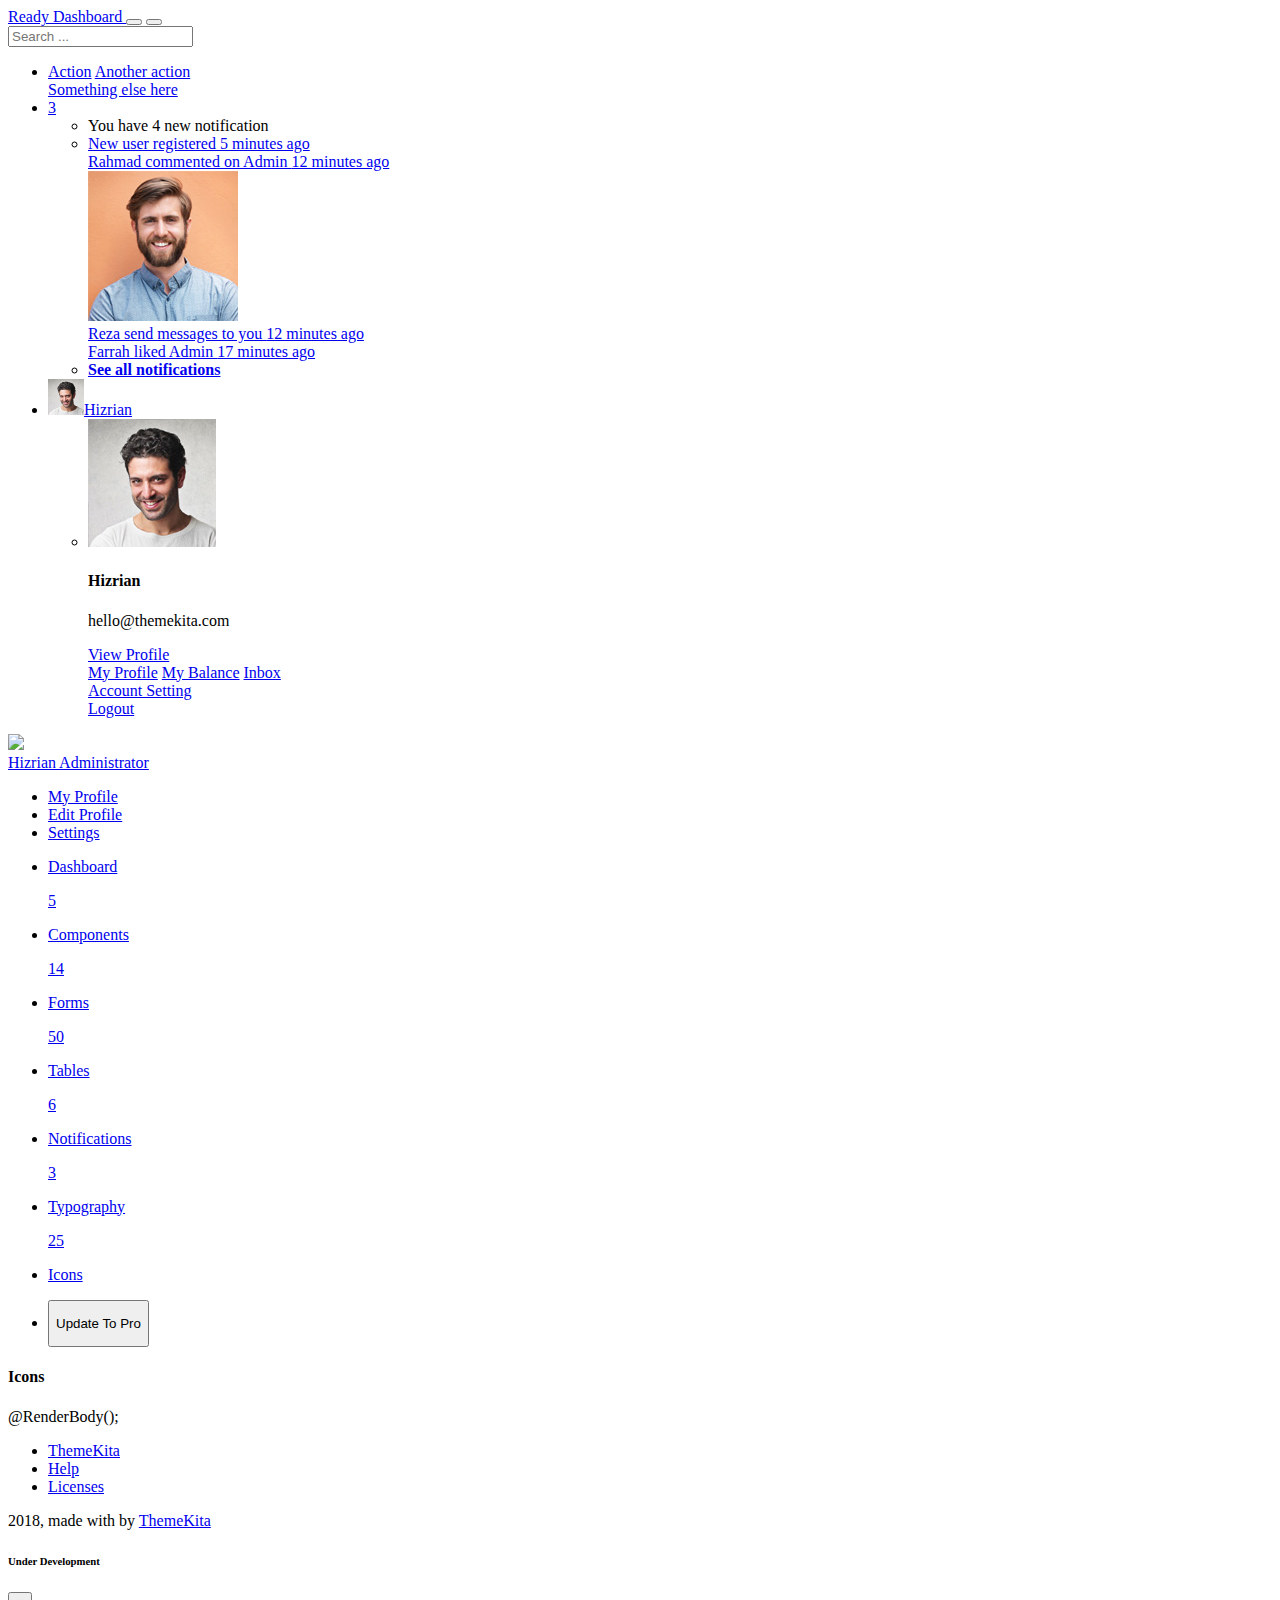
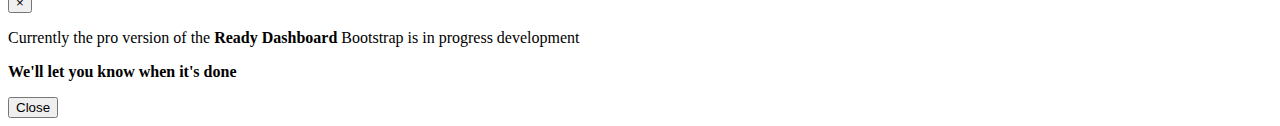
==== SignalR.WebUI/wwwroot/Ready-Bootstrap-Dashboard-master/icons.html @ 19bfc1f3 "updated" ====
<!DOCTYPE html>
<html>
<head>
	<meta http-equiv="X-UA-Compatible" content="IE=edge,chrome=1" />
	<title>Icons - Ready Bootstrap Dashboard</title>
	<meta content='width=device-width, initial-scale=1.0, maximum-scale=1.0, user-scalable=0, shrink-to-fit=no' name='viewport' />
	<link rel="stylesheet" href="~/Ready-Bootstrap-Dashboard-master/assets/css/bootstrap.min.css">
	<link rel="stylesheet" href="https://fonts.googleapis.com/css?family=Nunito:200,200i,300,300i,400,400i,600,600i,700,700i,800,800i,900,900i">
	<link rel="stylesheet" href="~/Ready-Bootstrap-Dashboard-master/assets/css/ready.css">
	<link rel="stylesheet" href="~/Ready-Bootstrap-Dashboard-master/assets/css/demo.css">
</head>
<body>
	<div class="wrapper">
		<div class="main-header">
			<div class="logo-header">
				<a href="index.html" class="logo">
					Ready Dashboard
				</a>
				<button class="navbar-toggler sidenav-toggler ml-auto" type="button" data-toggle="collapse" data-target="collapse" aria-controls="sidebar" aria-expanded="false" aria-label="Toggle navigation">
					<span class="navbar-toggler-icon"></span>
				</button>
				<button class="topbar-toggler more"><i class="la la-ellipsis-v"></i></button>
			</div>
			<nav class="navbar navbar-header navbar-expand-lg">
				<div class="container-fluid">
					
					<form class="navbar-left navbar-form nav-search mr-md-3" action="">
						<div class="input-group">
							<input type="text" placeholder="Search ..." class="form-control">
							<div class="input-group-append">
								<span class="input-group-text">
									<i class="la la-search search-icon"></i>
								</span>
							</div>
						</div>
					</form>
					<ul class="navbar-nav topbar-nav ml-md-auto align-items-center">
						<li class="nav-item dropdown hidden-caret">
							<a class="nav-link dropdown-toggle" href="#" id="navbarDropdown" role="button" data-toggle="dropdown" aria-haspopup="true" aria-expanded="false">
								<i class="la la-envelope"></i>
							</a>
							<div class="dropdown-menu" aria-labelledby="navbarDropdown">
								<a class="dropdown-item" href="#">Action</a>
								<a class="dropdown-item" href="#">Another action</a>
								<div class="dropdown-divider"></div>
								<a class="dropdown-item" href="#">Something else here</a>
							</div>
						</li>
						<li class="nav-item dropdown hidden-caret">
							<a class="nav-link dropdown-toggle" href="#" id="navbarDropdown" role="button" data-toggle="dropdown" aria-haspopup="true" aria-expanded="false">
								<i class="la la-bell"></i>
								<span class="notification">3</span>
							</a>
							<ul class="dropdown-menu notif-box" aria-labelledby="navbarDropdown">
								<li>
									<div class="dropdown-title">You have 4 new notification</div>
								</li>
								<li>
									<div class="notif-center">
										<a href="#">
											<div class="notif-icon notif-primary"> <i class="la la-user-plus"></i> </div>
											<div class="notif-content">
												<span class="block">
													New user registered
												</span>
												<span class="time">5 minutes ago</span> 
											</div>
										</a>
										<a href="#">
											<div class="notif-icon notif-success"> <i class="la la-comment"></i> </div>
											<div class="notif-content">
												<span class="block">
													Rahmad commented on Admin
												</span>
												<span class="time">12 minutes ago</span> 
											</div>
										</a>
										<a href="#">
											<div class="notif-img"> 
												<img src="assets/img/profile2.jpg" alt="Img Profile">
											</div>
											<div class="notif-content">
												<span class="block">
													Reza send messages to you
												</span>
												<span class="time">12 minutes ago</span> 
											</div>
										</a>
										<a href="#">
											<div class="notif-icon notif-danger"> <i class="la la-heart"></i> </div>
											<div class="notif-content">
												<span class="block">
													Farrah liked Admin
												</span>
												<span class="time">17 minutes ago</span> 
											</div>
										</a>
									</div>
								</li>
								<li>
									<a class="see-all" href="javascript:void(0);"> <strong>See all notifications</strong> <i class="la la-angle-right"></i> </a>
								</li>
							</ul>
						</li>
						<li class="nav-item dropdown">
							<a class="dropdown-toggle profile-pic" data-toggle="dropdown" href="#" aria-expanded="false"> <img src="assets/img/profile.jpg" alt="user-img" width="36" class="img-circle"><span >Hizrian</span></span> </a>
							<ul class="dropdown-menu dropdown-user">
								<li>
									<div class="user-box">
										<div class="u-img"><img src="assets/img/profile.jpg" alt="user"></div>
										<div class="u-text">
											<h4>Hizrian</h4>
											<p class="text-muted">hello@themekita.com</p><a href="profile.html" class="btn btn-rounded btn-danger btn-sm">View Profile</a></div>
										</div>
									</li>
									<div class="dropdown-divider"></div>
									<a class="dropdown-item" href="#"><i class="ti-user"></i> My Profile</a>
									<a class="dropdown-item" href="#"></i> My Balance</a>
									<a class="dropdown-item" href="#"><i class="ti-email"></i> Inbox</a>
									<div class="dropdown-divider"></div>
									<a class="dropdown-item" href="#"><i class="ti-settings"></i> Account Setting</a>
									<div class="dropdown-divider"></div>
									<a class="dropdown-item" href="#"><i class="fa fa-power-off"></i> Logout</a>
								</ul>
								<!-- /.dropdown-user -->
							</li>
						</ul>
					</div>
				</nav>
			</div>
			<div class="sidebar">
				<div class="scrollbar-inner sidebar-wrapper">
					<div class="user">
						<div class="photo">
							<img src="~/Ready-Bootstrap-Dashboard-master/assets/img/profile.jpg">
						</div>
						<div class="info">
							<a class="" data-toggle="collapse" href="#collapseExample" aria-expanded="true">
								<span>
									Hizrian
									<span class="user-level">Administrator</span>
									<span class="caret"></span>
								</span>
							</a>
							<div class="clearfix"></div>

							<div class="collapse in" id="collapseExample" aria-expanded="true" style="">
								<ul class="nav">
									<li>
										<a href="#profile">
											<span class="link-collapse">My Profile</span>
										</a>
									</li>
									<li>
										<a href="#edit">
											<span class="link-collapse">Edit Profile</span>
										</a>
									</li>
									<li>
										<a href="#settings">
											<span class="link-collapse">Settings</span>
										</a>
									</li>
								</ul>
							</div>
						</div>
					</div>
					<ul class="nav">
						<li class="nav-item">
							<a href="index.html">
								<i class="la la-dashboard"></i>
								<p>Dashboard</p>
								<span class="badge badge-count">5</span>
							</a>
						</li>
						<li class="nav-item">
							<a href="components.html">
								<i class="la la-table"></i>
								<p>Components</p>
								<span class="badge badge-count">14</span>
							</a>
						</li>
						<li class="nav-item">
							<a href="forms.html">
								<i class="la la-keyboard-o"></i>
								<p>Forms</p>
								<span class="badge badge-count">50</span>
							</a>
						</li>
						<li class="nav-item">
							<a href="tables.html">
								<i class="la la-th"></i>
								<p>Tables</p>
								<span class="badge badge-count">6</span>
							</a>
						</li>
						<li class="nav-item">
							<a href="notifications.html">
								<i class="la la-bell"></i>
								<p>Notifications</p>
								<span class="badge badge-success">3</span>
							</a>
						</li>
						<li class="nav-item">
							<a href="typography.html">
								<i class="la la-font"></i>
								<p>Typography</p>
								<span class="badge badge-danger">25</span>
							</a>
						</li>
						<li class="nav-item active">
							<a href="icons.html">
								<i class="la la-fonticons"></i>
								<p>Icons</p>
							</a>
						</li>
						<li class="nav-item update-pro">
							<button  data-toggle="modal" data-target="#modalUpdate">
								<i class="la la-hand-pointer-o"></i>
								<p>Update To Pro</p>
							</button>
						</li>
					</ul>
				</div>
			</div>
			<div class="main-panel">
				<div class="content">
					<div class="container-fluid">
						<h4 class="page-title">Icons</h4>
						@RenderBody();
					</div>
				</div>
				<footer class="footer">
					<div class="container-fluid">
						<nav class="pull-left">
							<ul class="nav">
								<li class="nav-item">
									<a class="nav-link" href="http://www.themekita.com">
										ThemeKita
									</a>
								</li>
								<li class="nav-item">
									<a class="nav-link" href="#">
										Help
									</a>
								</li>
								<li class="nav-item">
									<a class="nav-link" href="https://themewagon.com/license/#free-item">
										Licenses
									</a>
								</li>
							</ul>
						</nav>
						<div class="copyright ml-auto">
							2018, made with <i class="la la-heart heart text-danger"></i> by <a href="http://www.themekita.com">ThemeKita</a>
						</div>				
					</div>
				</footer>
			</div>
		</div>
	</div>
	<!-- Modal -->
	<div class="modal fade" id="modalUpdate" tabindex="-1" role="dialog" aria-labelledby="modalUpdatePro" aria-hidden="true">
		<div class="modal-dialog modal-dialog-centered" role="document">
			<div class="modal-content">
				<div class="modal-header bg-primary">
					<h6 class="modal-title"><i class="la la-frown-o"></i> Under Development</h6>
					<button type="button" class="close" data-dismiss="modal" aria-label="Close">
						<span aria-hidden="true">&times;</span>
					</button>
				</div>
				<div class="modal-body text-center">									
					<p>Currently the pro version of the <b>Ready Dashboard</b> Bootstrap is in progress development</p>
					<p>
					<b>We'll let you know when it's done</b></p>
				</div>
				<div class="modal-footer">
					<button type="button" class="btn btn-secondary" data-dismiss="modal">Close</button>
				</div>
			</div>
		</div>
	</div>
</body>
<script src="~/Ready-Bootstrap-Dashboard-master/assets/js/core/jquery.3.2.1.min.js"></script>
<script src="~/Ready-Bootstrap-Dashboard-master/assets/js/plugin/jquery-ui-1.12.1.custom/jquery-ui.min.js"></script>
<script src="~/Ready-Bootstrap-Dashboard-master/assets/js/core/popper.min.js"></script>
<script src="~/Ready-Bootstrap-Dashboard-master/assets/js/core/bootstrap.min.js"></script>
<script src="~/Ready-Bootstrap-Dashboard-master/assets/js/plugin/chartist/chartist.min.js"></script>
<script src="~/Ready-Bootstrap-Dashboard-master/assets/js/plugin/chartist/plugin/chartist-plugin-tooltip.min.js"></script>
<script src="~/Ready-Bootstrap-Dashboard-master/assets/js/plugin/bootstrap-notify/bootstrap-notify.min.js"></script>
<script src="~/Ready-Bootstrap-Dashboard-master/assets/js/plugin/bootstrap-toggle/bootstrap-toggle.min.js"></script>
<script src="~/Ready-Bootstrap-Dashboard-master/assets/js/plugin/jquery-mapael/jquery.mapael.min.js"></script>
<script src="~/Ready-Bootstrap-Dashboard-master/assets/js/plugin/jquery-mapael/maps/world_countries.min.js"></script>
<script src="~/Ready-Bootstrap-Dashboard-master/assets/js/plugin/chart-circle/circles.min.js"></script>
<script src="~/Ready-Bootstrap-Dashboard-master/assets/js/plugin/jquery-scrollbar/jquery.scrollbar.min.js"></script>
<script src="~/Ready-Bootstrap-Dashboard-master/assets/js/ready.min.js"></script>
<script type="text/javascript">
	var iconClass = ['la-500px', 'la-adjust', 'la-adn', 'la-align-center', 'la-align-justify',
	'la-align-left', 'la-align-right', 'la-amazon', 'la-ambulance', 'la-anchor', 'la-android', 'la-angellist', 'la-angle-double-down', 'la-angle-double-left', 'la-angle-double-right', 'la-angle-double-up', 'la-angle-down', 'la-angle-left', 'la-angle-right', 'la-angle-up', 'la-apple', 'la-archive', 'la-area-chart', ' la-arrow-circle-down', 'la-arrow-circle-left', 'la-arrow-circle-o-down', 'la-arrow-circle-o-left', 'la-arrow-circle-o-right', 'la-arrow-circle-o-up', 'la-arrow-circle-right', 'la-arrow-circle-up', 'la-arrow-down', 'la-arrow-left', 'la-arrow-right', 'la-arrow-up', 'la-arrows', 'la-arrows-alt', 'la-arrows-h', 'la-arrows-v', 'la-asterisk', 'la-at', 'la-automobile', 'la-backward', 'la-balance-scale', 'la-ban', 'la-bank', 'la-bar-chart', 'la-bar-chart-o', 'la-barcode', 'la-bars', 'la-battery-0', 'la-battery-1', 'la-battery-2', 'la-battery-3', 'la-battery-4', 'la-battery-empty', 'la-battery-full', 'la-battery-half', 'la-battery-quarter', 'la-battery-three-quarters', 'la-bed', 'la-beer', 'la-behance', 'la-behance-square', 'la-bell', 'la-bell-o', 'la-bell-slash', 'la-bell-slash-o', 'la-bicycle', 'la-binoculars', 'la-birthday-cake', 'la-bitbucket', 'la-bitbucket-square', 'la-bitcoin', 'la-black-tie', 'la-bold', 'la-bolt', 'la-bomb', 'la-book', 'la-bookmark', 'la-bookmark-o', 'la-briefcase', 'la-btc', 'la-bug', 'la-building', 'la-building-o', 'la-bullhorn', 'la-bullseye', 'la-bus', 'la-buysellads', 'la-cab', 'la-calculator', 'la-calendar', 'la-calendar-check-o', 'la-calendar-minus-o', 'la-calendar-o', 'la-calendar-plus-o', 'la-calendar-times-o', 'la-camera', 'la-camera-retro', 'la-car', 'la-caret-down', 'la-caret-left', 'la-caret-right', 'la-caret-square-o-down', 'la-toggle-down', 'la-caret-square-o-left', 'la-toggle-left', 'la-caret-square-o-right', 'la-toggle-right', 'la-caret-square-o-up', 'la-toggle-up', 'la-caret-up', 'la-cart-arrow-down', 'la-cart-plus', 'la-cc', 'la-cc-amex', 'la-cc-diners-club', 'la-cc-discover', 'la-cc-jcb', 'la-cc-mastercard', 'la-cc-paypal', 'la-cc-stripe', 'la-cc-visa', 'la-certificate', 'la-chain', 'la-chain-broken', 'la-check', 'la-check-circle', 'la-check-circle-o', 'la-check-square', 'la-check-square-o', 'la-chevron-circle-down', 'la-chevron-circle-left', 'la-chevron-circle-right', 'la-chevron-circle-up', 'la-chevron-down', 'la-chevron-left', 'la-chevron-right', 'la-chevron-up', 'la-child', 'la-chrome', 'la-circle', 'la-circle-o', 'la-circle-o-notch', 'la-circle-thin', 'la-clipboard', 'la-clock-o', 'la-clone', 'la-close', 'la-cloud', 'la-cloud-download', 'la-cloud-upload', 'la-cny', 'la-code', 'la-code-fork', 'la-codepen', 'la-coffee', 'la-cog', 'la-cogs', 'la-columns', 'la-comment', 'la-comment-o', 'la-commenting', 'la-commenting-o', 'la-comments', 'la-comments-o', 'la-compass', 'la-compress', 'la-connectdevelop', 'la-contao', 'la-copy', 'la-copyright', 'la-creative-commons', 'la-credit-card', 'la-crop', 'la-crosshairs', 'la-css3', 'la-cube', 'la-cubes', 'la-cut', 'la-cutlery', 'la-dashboard', 'la-dashcube', 'la-database', 'la-dedent', 'la-delicious', 'la-desktop', 'la-deviantart', 'la-diamond', 'la-digg', 'la-dollar', 'la-dot-circle-o', 'la-download', 'la-dribbble', 'la-dropbox', 'la-drupal', 'la-edit', 'la-eject', 'la-ellipsis-h', 'la-ellipsis-v', 'la-empire', 'la-ge', 'la-envelope', 'la-envelope-o', 'la-envelope-square', 'la-eraser', 'la-eur', 'la-euro', 'la-exchange', 'la-exclamation', 'la-exclamation-circle', 'la-exclamation-triangle', 'la-expand', 'la-expeditedssl', 'la-external-link', 'la-external-link-square', 'la-eye', 'la-eye-slash', 'la-eyedropper', 'la-facebook', 'la-facebook-f', 'la-facebook-official', 'la-facebook-square', 'la-fast-backward', 'la-fast-forward', 'la-fax', 'la-female', 'la-fighter-jet', 'la-file', 'la-file-archive-o', 'la-file-audio-o', 'la-file-code-o', 'la-file-excel-o', 'la-file-image-o', 'la-file-movie-o', 'la-file-o', 'la-file-pdf-o', 'la-file-photo-o', 'la-file-picture-o', 'la-file-powerpoint-o', 'la-file-sound-o', 'la-file-text', 'la-file-text-o', 'la-file-video-o', 'la-file-word-o', 'la-file-zip-o', 'la-files-o', 'la-film', 'la-filter', 'la-fire', 'la-fire-extinguisher', 'la-firefox', 'la-flag', 'la-flag-checkered', 'la-flag-o', 'la-flash', 'la-flask', 'la-flickr', 'la-floppy-o', 'la-folder', 'la-folder-o', 'la-folder-open', 'la-folder-open-o', 'la-font', 'la-fonticons', 'la-forumbee', 'la-forward', 'la-foursquare', 'la-frown-o', 'la-futbol-o', 'la-soccer-ball-o', 'la-gamepad', 'la-gavel', 'la-gbp', 'la-gear', 'la-gears', 'la-genderless', 'la-get-pocket', 'la-gg', 'la-gg-circle', 'la-gift', 'la-git', 'la-git-square', 'la-github', 'la-github-alt', 'la-github-square', 'la-glass', 'la-globe', 'la-google', 'la-google-plus', 'la-google-plus-square', 'la-google-wallet', 'la-graduation-cap', 'la-gratipay', 'la-gittip', 'la-group', 'la-h-square', 'la-hacker-news', 'la-hand-grab-o', 'la-hand-lizard-o', 'la-hand-o-down', 'la-hand-o-left', 'la-hand-o-right', 'la-hand-o-up', 'la-hand-paper-o', 'la-hand-peace-o', 'la-hand-pointer-o', 'la-hand-rock-o', 'la-hand-scissors-o', 'la-hand-spock-o', 'la-hand-stop-o', 'la-hdd-o', 'la-header', 'la-headphones', 'la-heart', 'la-heart-o', 'la-heartbeat', 'la-history', 'la-home', 'la-hospital-o', 'la-hotel', 'la-hourglass', 'la-hourglass-1', 'la-hourglass-2', 'la-hourglass-3', 'la-hourglass-end', 'la-hourglass-half', 'la-hourglass-o', 'la-hourglass-start', 'la-houzz', 'la-html5', 'la-i-cursor', 'la-ils', 'la-image', 'la-inbox', 'la-indent', 'la-industry', 'la-info', 'la-info-circle', 'la-inr', 'la-instagram', 'la-institution', 'la-internet-explorer', 'la-ioxhost', 'la-italic', 'la-joomla', 'la-jpy', 'la-jsfiddle', 'la-key', 'la-keyboard-o', 'la-krw', 'la-language', 'la-laptop', 'la-lastfm', 'la-lastfm-square', 'la-leaf', 'la-leanpub', 'la-legal', 'la-lemon-o', 'la-level-down', 'la-level-up', 'la-life-bouy', 'la-life-buoy', 'la-life-ring', 'la-support', 'la-life-saver', 'la-lightbulb-o', 'la-line-chart', 'la-link', 'la-linkedin', 'la-linkedin-square', 'la-linux', 'la-list', 'la-list-alt', 'la-list-ol', 'la-list-ul', 'la-location-arrow', 'la-lock', 'la-long-arrow-down', 'la-long-arrow-left', 'la-long-arrow-right', 'la-long-arrow-up', 'la-magic', 'la-magnet', 'la-mail-forward', 'la-mail-reply', 'la-mail-reply-all', 'la-male', 'la-map', 'la-map-marker', 'la-map-o', 'la-map-pin', 'la-map-signs', 'la-mars', 'la-mars-stroke-v', 'la-maxcdn', 'la-meanpath', 'la-medium', 'la-medkit', 'la-meh-o', 'la-mercury', 'la-microphone', 'la-microphone-slash', 'la-minus', 'la-minus-circle', 'la-minus-square', 'la-minus-square-o', 'la-mobile', 'la-mobile-phone', 'la-money', 'la-moon-o', 'la-mortar-board', 'la-motorcycle', 'la-mouse-pointer', 'la-music', 'la-navicon', 'la-neuter', 'la-newspaper-o', 'la-object-group', 'la-object-ungroup', 'la-odnoklassniki', 'la-odnoklassniki-square', 'la-opencart', 'la-openid', 'la-opera', 'la-optin-monster', 'la-outdent', 'la-pagelines', 'la-paint-brush', 'la-paper-plane', 'la-send', 'la-paper-plane-o', 'la-send-o', 'la-paperclip', 'la-paragraph', 'la-paste', 'la-pause', 'la-paw', 'la-paypal', 'la-pencil', 'la-pencil-square', 'la-pencil-square-o', 'la-phone', 'la-phone-square', 'la-photo', 'la-picture-o', 'la-pie-chart', 'la-pied-piper', 'la-pied-piper-alt', 'la-pinterest', 'la-pinterest-p', 'la-pinterest-square', 'la-plane', 'la-play', 'la-play-circle', 'la-play-circle-o', 'la-plug', 'la-plus', 'la-plus-circle', 'la-plus-square', 'la-plus-square-o', 'la-power-off', 'la-print', 'la-puzzle-piece', 'la-qq', 'la-qrcode', 'la-question', 'la-question-circle', 'la-quote-left', 'la-quote-right', 'la-ra', 'la-random', 'la-rebel', 'la-recycle', 'la-reddit', 'la-reddit-square', 'la-refresh', 'la-registered', 'la-renren', 'la-reorder', 'la-repeat', 'la-reply', 'la-reply-all', 'la-retweet', 'la-rmb', 'la-road', 'la-rocket', 'la-rotate-left', 'la-rotate-right', 'la-rouble', 'la-rss', 'la-feed', 'la-rss-square', 'la-rub', 'la-ruble', 'la-rupee', 'la-safari', 'la-save', 'la-scissors', 'la-search', 'la-search-minus', 'la-search-plus', 'la-sellsy', 'la-server', 'la-share', 'la-share-alt', 'la-share-alt-square', 'la-share-square', 'la-share-square-o', 'la-shekel', 'la-sheqel', 'la-shield', 'la-ship', 'la-shirtsinbulk', 'la-shopping-cart', 'la-sign-in', 'la-sign-out', 'la-signal', 'la-simplybuilt', 'la-sitemap', 'la-skyatlas', 'la-skype', 'la-slack', 'la-sliders', 'la-slideshare', 'la-smile-o', 'la-sort', 'la-unsorted', 'la-sort-alpha-asc', 'la-sort-alpha-desc', 'la-sort-amount-asc', 'la-sort-amount-desc', 'la-sort-asc', 'la-sort-up', 'la-sort-desc', 'la-sort-down', 'la-sort-numeric-asc', 'la-sort-numeric-desc', 'la-soundcloud', 'la-space-shuttle', 'la-spinner', 'la-spoon', 'la-spotify', 'la-square', 'la-square-o', 'la-stack-exchange', 'la-stack-overflow', 'la-star', 'la-star-half', 'la-star-half-o', 'la-star-half-full', 'la-star-half-empty', 'la-star-o', 'la-steam', 'la-steam-square', 'la-step-backward', 'la-step-forward', 'la-stethoscope', 'la-sticky-note', 'la-sticky-note-o', 'la-stop', 'la-street-view', 'la-strikethrough', 'la-stumbleupon', 'la-stumbleupon-circle', 'la-subscript', 'la-subway', 'la-suitcase', 'la-sun-o', 'la-superscript', 'la-table', 'la-tablet', 'la-tachometer', 'la-tag', 'la-tags', 'la-tasks', 'la-taxi', 'la-television', 'la-tv', 'la-tencent-weibo', 'la-terminal', 'la-text-height', 'la-text-width', 'la-th', 'la-th-large', 'la-th-list', 'la-thumb-tack', 'la-thumbs-down', 'la-thumbs-o-down', 'la-thumbs-o-up', 'la-thumbs-up', 'la-ticket', 'la-times', 'la-remove', 'la-times-circle', 'la-times-circle-o', 'la-tint', 'la-toggle-off', 'la-toggle-on', 'la-trademark', 'la-train', 'la-trash', 'la-trash-o', 'la-tree', 'la-trello', 'la-tripadvisor', 'la-trophy', 'la-truck', 'la-try', 'la-tty', 'la-tumblr', 'la-tumblr-square', 'la-turkish-lira', 'la-twitch', 'la-twitter', 'la-twitter-square', 'la-umbrella', 'la-underline', 'la-undo', 'la-university', 'la-unlink', 'la-unlock', 'la-unlock-alt', 'la-upload', 'la-usd', 'la-user', 'la-user-md', 'la-user-plus', 'la-user-secret', 'la-user-times', 'la-users', 'la-venus', 'la-venus-double', 'la-venus-mars', 'la-viacoin', 'la-video-camera', 'la-vimeo', 'la-vimeo-square la-vine la-vk la-volume-down la-volume-off la-volume-up la-warning la-wechat', 'la-weibo', 'la-weixin', 'la-whatsapp', 'la-wheelchair', 'la-wifi', 'la-wikipedia-w', 'la-windows', 'la-won', 'la-wordpress', 'la-wrench', 'la-xing', 'la-xing-square', 'la-y-combinator', 'la-y-combinator-square', 'la-yahoo', 'la-yc', 'la-yc-square', 'la-yelp', 'la-yen', 'la-youtube', 'la-youtube-play', 'la-youtube-square'
	]; var rowDemoIcon = "#row-demo-icon";
	for (i = 0; i < iconClass.length; i++){
		$(rowDemoIcon).append('<div class="col-md-3"> <div class="demo-icon"> <div class="icon-preview"><i class="la ' + iconClass[i] + '"></i></div> <div class="icon-class">la ' + iconClass[i] + '</div> </div> </div>');
	}
</script>
</html>
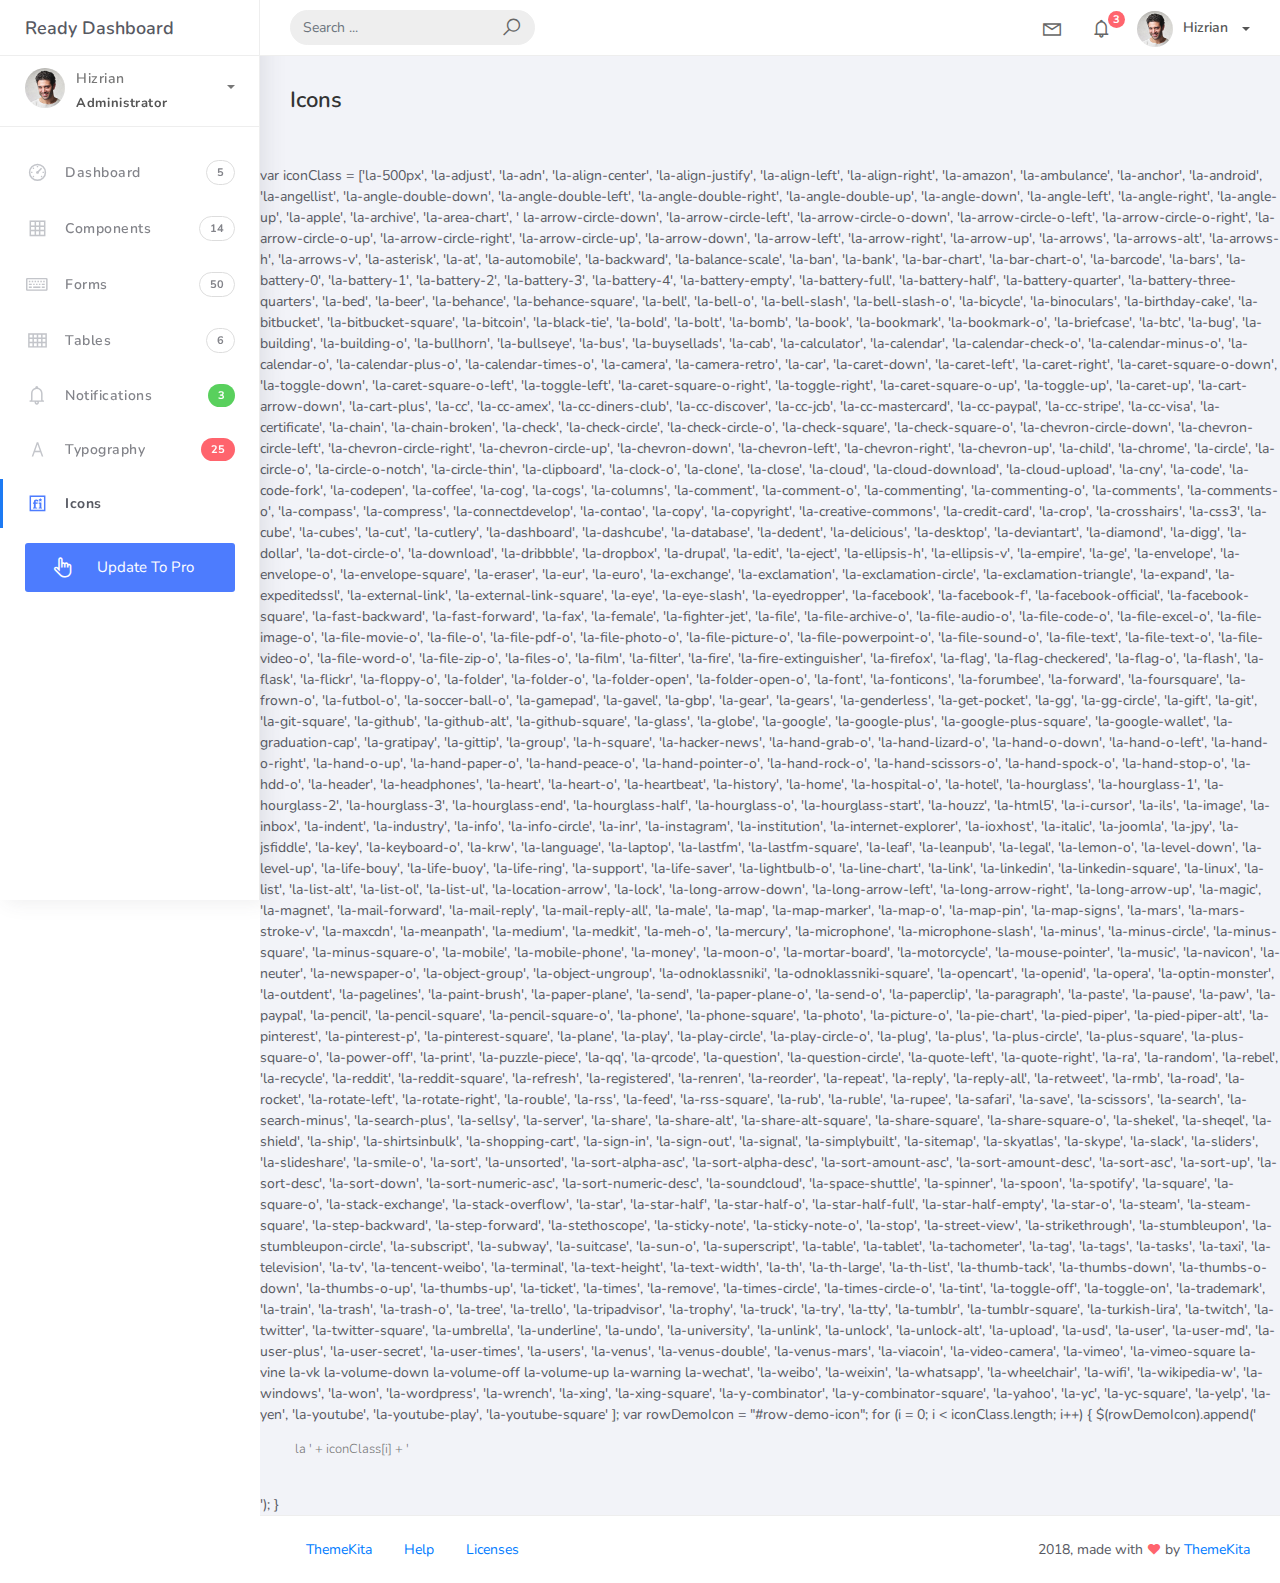
==== commit 911df881: "statistics going on" ====
--- a/SignalR.WebUI/wwwroot/Ready-Bootstrap-Dashboard-master/icons.html
+++ b/SignalR.WebUI/wwwroot/Ready-Bootstrap-Dashboard-master/icons.html
@@ -4,10 +4,10 @@
 	<meta http-equiv="X-UA-Compatible" content="IE=edge,chrome=1" />
 	<title>Icons - Ready Bootstrap Dashboard</title>
 	<meta content='width=device-width, initial-scale=1.0, maximum-scale=1.0, user-scalable=0, shrink-to-fit=no' name='viewport' />
-	<link rel="stylesheet" href="~/Ready-Bootstrap-Dashboard-master/assets/css/bootstrap.min.css">
+	<link rel="stylesheet" href="assets/css/bootstrap.min.css">
 	<link rel="stylesheet" href="https://fonts.googleapis.com/css?family=Nunito:200,200i,300,300i,400,400i,600,600i,700,700i,800,800i,900,900i">
-	<link rel="stylesheet" href="~/Ready-Bootstrap-Dashboard-master/assets/css/ready.css">
-	<link rel="stylesheet" href="~/Ready-Bootstrap-Dashboard-master/assets/css/demo.css">
+	<link rel="stylesheet" href="assets/css/ready.css">
+	<link rel="stylesheet" href="assets/css/demo.css">
 </head>
 <body>
 	<div class="wrapper">
@@ -23,7 +23,7 @@
 			</div>
 			<nav class="navbar navbar-header navbar-expand-lg">
 				<div class="container-fluid">
-					
+
 					<form class="navbar-left navbar-form nav-search mr-md-3" action="">
 						<div class="input-group">
 							<input type="text" placeholder="Search ..." class="form-control">
@@ -63,7 +63,7 @@
 												<span class="block">
 													New user registered
 												</span>
-												<span class="time">5 minutes ago</span> 
+												<span class="time">5 minutes ago</span>
 											</div>
 										</a>
 										<a href="#">
@@ -72,18 +72,18 @@
 												<span class="block">
 													Rahmad commented on Admin
 												</span>
-												<span class="time">12 minutes ago</span> 
+												<span class="time">12 minutes ago</span>
 											</div>
 										</a>
 										<a href="#">
-											<div class="notif-img"> 
+											<div class="notif-img">
 												<img src="assets/img/profile2.jpg" alt="Img Profile">
 											</div>
 											<div class="notif-content">
 												<span class="block">
 													Reza send messages to you
 												</span>
-												<span class="time">12 minutes ago</span> 
+												<span class="time">12 minutes ago</span>
 											</div>
 										</a>
 										<a href="#">
@@ -92,7 +92,7 @@
 												<span class="block">
 													Farrah liked Admin
 												</span>
-												<span class="time">17 minutes ago</span> 
+												<span class="time">17 minutes ago</span>
 											</div>
 										</a>
 									</div>
@@ -103,161 +103,169 @@
 							</ul>
 						</li>
 						<li class="nav-item dropdown">
-							<a class="dropdown-toggle profile-pic" data-toggle="dropdown" href="#" aria-expanded="false"> <img src="assets/img/profile.jpg" alt="user-img" width="36" class="img-circle"><span >Hizrian</span></span> </a>
+							<a class="dropdown-toggle profile-pic" data-toggle="dropdown" href="#" aria-expanded="false"> <img src="assets/img/profile.jpg" alt="user-img" width="36" class="img-circle"><span>Hizrian</span></span> </a>
 							<ul class="dropdown-menu dropdown-user">
 								<li>
 									<div class="user-box">
 										<div class="u-img"><img src="assets/img/profile.jpg" alt="user"></div>
 										<div class="u-text">
 											<h4>Hizrian</h4>
-											<p class="text-muted">hello@themekita.com</p><a href="profile.html" class="btn btn-rounded btn-danger btn-sm">View Profile</a></div>
+											<p class="text-muted">hello@themekita.com</p><a href="profile.html" class="btn btn-rounded btn-danger btn-sm">View Profile</a>
 										</div>
-									</li>
-									<div class="dropdown-divider"></div>
-									<a class="dropdown-item" href="#"><i class="ti-user"></i> My Profile</a>
-									<a class="dropdown-item" href="#"></i> My Balance</a>
-									<a class="dropdown-item" href="#"><i class="ti-email"></i> Inbox</a>
-									<div class="dropdown-divider"></div>
-									<a class="dropdown-item" href="#"><i class="ti-settings"></i> Account Setting</a>
-									<div class="dropdown-divider"></div>
-									<a class="dropdown-item" href="#"><i class="fa fa-power-off"></i> Logout</a>
-								</ul>
-								<!-- /.dropdown-user -->
+									</div>
+								</li>
+								<div class="dropdown-divider"></div>
+								<a class="dropdown-item" href="#"><i class="ti-user"></i> My Profile</a>
+								<a class="dropdown-item" href="#"></i> My Balance</a>
+								<a class="dropdown-item" href="#"><i class="ti-email"></i> Inbox</a>
+								<div class="dropdown-divider"></div>
+								<a class="dropdown-item" href="#"><i class="ti-settings"></i> Account Setting</a>
+								<div class="dropdown-divider"></div>
+								<a class="dropdown-item" href="#"><i class="fa fa-power-off"></i> Logout</a>
+							</ul>
+							<!-- /.dropdown-user -->
+						</li>
+					</ul>
+				</div>
+			</nav>
+		</div>
+		<div class="sidebar">
+			<div class="scrollbar-inner sidebar-wrapper">
+				<div class="user">
+					<div class="photo">
+						<img src="assets/img/profile.jpg">
+					</div>
+					<div class="info">
+						<a class="" data-toggle="collapse" href="#collapseExample" aria-expanded="true">
+							<span>
+								Hizrian
+								<span class="user-level">Administrator</span>
+								<span class="caret"></span>
+							</span>
+						</a>
+						<div class="clearfix"></div>
+
+						<div class="collapse in" id="collapseExample" aria-expanded="true" style="">
+							<ul class="nav">
+								<li>
+									<a href="#profile">
+										<span class="link-collapse">My Profile</span>
+									</a>
+								</li>
+								<li>
+									<a href="#edit">
+										<span class="link-collapse">Edit Profile</span>
+									</a>
+								</li>
+								<li>
+									<a href="#settings">
+										<span class="link-collapse">Settings</span>
+									</a>
+								</li>
+							</ul>
+						</div>
+					</div>
+				</div>
+				<ul class="nav">
+					<li class="nav-item">
+						<a href="index.html">
+							<i class="la la-dashboard"></i>
+							<p>Dashboard</p>
+							<span class="badge badge-count">5</span>
+						</a>
+					</li>
+					<li class="nav-item">
+						<a href="components.html">
+							<i class="la la-table"></i>
+							<p>Components</p>
+							<span class="badge badge-count">14</span>
+						</a>
+					</li>
+					<li class="nav-item">
+						<a href="forms.html">
+							<i class="la la-keyboard-o"></i>
+							<p>Forms</p>
+							<span class="badge badge-count">50</span>
+						</a>
+					</li>
+					<li class="nav-item">
+						<a href="tables.html">
+							<i class="la la-th"></i>
+							<p>Tables</p>
+							<span class="badge badge-count">6</span>
+						</a>
+					</li>
+					<li class="nav-item">
+						<a href="notifications.html">
+							<i class="la la-bell"></i>
+							<p>Notifications</p>
+							<span class="badge badge-success">3</span>
+						</a>
+					</li>
+					<li class="nav-item">
+						<a href="typography.html">
+							<i class="la la-font"></i>
+							<p>Typography</p>
+							<span class="badge badge-danger">25</span>
+						</a>
+					</li>
+					<li class="nav-item active">
+						<a href="icons.html">
+							<i class="la la-fonticons"></i>
+							<p>Icons</p>
+						</a>
+					</li>
+					<li class="nav-item update-pro">
+						<button data-toggle="modal" data-target="#modalUpdate">
+							<i class="la la-hand-pointer-o"></i>
+							<p>Update To Pro</p>
+						</button>
+					</li>
+				</ul>
+			</div>
+		</div>
+		<div class="main-panel">
+			<div class="content">
+				<div class="container-fluid">
+					<h4 class="page-title">Icons</h4>
+
+				</div>
+			</div>
+
+			var iconClass = ['la-500px', 'la-adjust', 'la-adn', 'la-align-center', 'la-align-justify',
+			'la-align-left', 'la-align-right', 'la-amazon', 'la-ambulance', 'la-anchor', 'la-android', 'la-angellist', 'la-angle-double-down', 'la-angle-double-left', 'la-angle-double-right', 'la-angle-double-up', 'la-angle-down', 'la-angle-left', 'la-angle-right', 'la-angle-up', 'la-apple', 'la-archive', 'la-area-chart', ' la-arrow-circle-down', 'la-arrow-circle-left', 'la-arrow-circle-o-down', 'la-arrow-circle-o-left', 'la-arrow-circle-o-right', 'la-arrow-circle-o-up', 'la-arrow-circle-right', 'la-arrow-circle-up', 'la-arrow-down', 'la-arrow-left', 'la-arrow-right', 'la-arrow-up', 'la-arrows', 'la-arrows-alt', 'la-arrows-h', 'la-arrows-v', 'la-asterisk', 'la-at', 'la-automobile', 'la-backward', 'la-balance-scale', 'la-ban', 'la-bank', 'la-bar-chart', 'la-bar-chart-o', 'la-barcode', 'la-bars', 'la-battery-0', 'la-battery-1', 'la-battery-2', 'la-battery-3', 'la-battery-4', 'la-battery-empty', 'la-battery-full', 'la-battery-half', 'la-battery-quarter', 'la-battery-three-quarters', 'la-bed', 'la-beer', 'la-behance', 'la-behance-square', 'la-bell', 'la-bell-o', 'la-bell-slash', 'la-bell-slash-o', 'la-bicycle', 'la-binoculars', 'la-birthday-cake', 'la-bitbucket', 'la-bitbucket-square', 'la-bitcoin', 'la-black-tie', 'la-bold', 'la-bolt', 'la-bomb', 'la-book', 'la-bookmark', 'la-bookmark-o', 'la-briefcase', 'la-btc', 'la-bug', 'la-building', 'la-building-o', 'la-bullhorn', 'la-bullseye', 'la-bus', 'la-buysellads', 'la-cab', 'la-calculator', 'la-calendar', 'la-calendar-check-o', 'la-calendar-minus-o', 'la-calendar-o', 'la-calendar-plus-o', 'la-calendar-times-o', 'la-camera', 'la-camera-retro', 'la-car', 'la-caret-down', 'la-caret-left', 'la-caret-right', 'la-caret-square-o-down', 'la-toggle-down', 'la-caret-square-o-left', 'la-toggle-left', 'la-caret-square-o-right', 'la-toggle-right', 'la-caret-square-o-up', 'la-toggle-up', 'la-caret-up', 'la-cart-arrow-down', 'la-cart-plus', 'la-cc', 'la-cc-amex', 'la-cc-diners-club', 'la-cc-discover', 'la-cc-jcb', 'la-cc-mastercard', 'la-cc-paypal', 'la-cc-stripe', 'la-cc-visa', 'la-certificate', 'la-chain', 'la-chain-broken', 'la-check', 'la-check-circle', 'la-check-circle-o', 'la-check-square', 'la-check-square-o', 'la-chevron-circle-down', 'la-chevron-circle-left', 'la-chevron-circle-right', 'la-chevron-circle-up', 'la-chevron-down', 'la-chevron-left', 'la-chevron-right', 'la-chevron-up', 'la-child', 'la-chrome', 'la-circle', 'la-circle-o', 'la-circle-o-notch', 'la-circle-thin', 'la-clipboard', 'la-clock-o', 'la-clone', 'la-close', 'la-cloud', 'la-cloud-download', 'la-cloud-upload', 'la-cny', 'la-code', 'la-code-fork', 'la-codepen', 'la-coffee', 'la-cog', 'la-cogs', 'la-columns', 'la-comment', 'la-comment-o', 'la-commenting', 'la-commenting-o', 'la-comments', 'la-comments-o', 'la-compass', 'la-compress', 'la-connectdevelop', 'la-contao', 'la-copy', 'la-copyright', 'la-creative-commons', 'la-credit-card', 'la-crop', 'la-crosshairs', 'la-css3', 'la-cube', 'la-cubes', 'la-cut', 'la-cutlery', 'la-dashboard', 'la-dashcube', 'la-database', 'la-dedent', 'la-delicious', 'la-desktop', 'la-deviantart', 'la-diamond', 'la-digg', 'la-dollar', 'la-dot-circle-o', 'la-download', 'la-dribbble', 'la-dropbox', 'la-drupal', 'la-edit', 'la-eject', 'la-ellipsis-h', 'la-ellipsis-v', 'la-empire', 'la-ge', 'la-envelope', 'la-envelope-o', 'la-envelope-square', 'la-eraser', 'la-eur', 'la-euro', 'la-exchange', 'la-exclamation', 'la-exclamation-circle', 'la-exclamation-triangle', 'la-expand', 'la-expeditedssl', 'la-external-link', 'la-external-link-square', 'la-eye', 'la-eye-slash', 'la-eyedropper', 'la-facebook', 'la-facebook-f', 'la-facebook-official', 'la-facebook-square', 'la-fast-backward', 'la-fast-forward', 'la-fax', 'la-female', 'la-fighter-jet', 'la-file', 'la-file-archive-o', 'la-file-audio-o', 'la-file-code-o', 'la-file-excel-o', 'la-file-image-o', 'la-file-movie-o', 'la-file-o', 'la-file-pdf-o', 'la-file-photo-o', 'la-file-picture-o', 'la-file-powerpoint-o', 'la-file-sound-o', 'la-file-text', 'la-file-text-o', 'la-file-video-o', 'la-file-word-o', 'la-file-zip-o', 'la-files-o', 'la-film', 'la-filter', 'la-fire', 'la-fire-extinguisher', 'la-firefox', 'la-flag', 'la-flag-checkered', 'la-flag-o', 'la-flash', 'la-flask', 'la-flickr', 'la-floppy-o', 'la-folder', 'la-folder-o', 'la-folder-open', 'la-folder-open-o', 'la-font', 'la-fonticons', 'la-forumbee', 'la-forward', 'la-foursquare', 'la-frown-o', 'la-futbol-o', 'la-soccer-ball-o', 'la-gamepad', 'la-gavel', 'la-gbp', 'la-gear', 'la-gears', 'la-genderless', 'la-get-pocket', 'la-gg', 'la-gg-circle', 'la-gift', 'la-git', 'la-git-square', 'la-github', 'la-github-alt', 'la-github-square', 'la-glass', 'la-globe', 'la-google', 'la-google-plus', 'la-google-plus-square', 'la-google-wallet', 'la-graduation-cap', 'la-gratipay', 'la-gittip', 'la-group', 'la-h-square', 'la-hacker-news', 'la-hand-grab-o', 'la-hand-lizard-o', 'la-hand-o-down', 'la-hand-o-left', 'la-hand-o-right', 'la-hand-o-up', 'la-hand-paper-o', 'la-hand-peace-o', 'la-hand-pointer-o', 'la-hand-rock-o', 'la-hand-scissors-o', 'la-hand-spock-o', 'la-hand-stop-o', 'la-hdd-o', 'la-header', 'la-headphones', 'la-heart', 'la-heart-o', 'la-heartbeat', 'la-history', 'la-home', 'la-hospital-o', 'la-hotel', 'la-hourglass', 'la-hourglass-1', 'la-hourglass-2', 'la-hourglass-3', 'la-hourglass-end', 'la-hourglass-half', 'la-hourglass-o', 'la-hourglass-start', 'la-houzz', 'la-html5', 'la-i-cursor', 'la-ils', 'la-image', 'la-inbox', 'la-indent', 'la-industry', 'la-info', 'la-info-circle', 'la-inr', 'la-instagram', 'la-institution', 'la-internet-explorer', 'la-ioxhost', 'la-italic', 'la-joomla', 'la-jpy', 'la-jsfiddle', 'la-key', 'la-keyboard-o', 'la-krw', 'la-language', 'la-laptop', 'la-lastfm', 'la-lastfm-square', 'la-leaf', 'la-leanpub', 'la-legal', 'la-lemon-o', 'la-level-down', 'la-level-up', 'la-life-bouy', 'la-life-buoy', 'la-life-ring', 'la-support', 'la-life-saver', 'la-lightbulb-o', 'la-line-chart', 'la-link', 'la-linkedin', 'la-linkedin-square', 'la-linux', 'la-list', 'la-list-alt', 'la-list-ol', 'la-list-ul', 'la-location-arrow', 'la-lock', 'la-long-arrow-down', 'la-long-arrow-left', 'la-long-arrow-right', 'la-long-arrow-up', 'la-magic', 'la-magnet', 'la-mail-forward', 'la-mail-reply', 'la-mail-reply-all', 'la-male', 'la-map', 'la-map-marker', 'la-map-o', 'la-map-pin', 'la-map-signs', 'la-mars', 'la-mars-stroke-v', 'la-maxcdn', 'la-meanpath', 'la-medium', 'la-medkit', 'la-meh-o', 'la-mercury', 'la-microphone', 'la-microphone-slash', 'la-minus', 'la-minus-circle', 'la-minus-square', 'la-minus-square-o', 'la-mobile', 'la-mobile-phone', 'la-money', 'la-moon-o', 'la-mortar-board', 'la-motorcycle', 'la-mouse-pointer', 'la-music', 'la-navicon', 'la-neuter', 'la-newspaper-o', 'la-object-group', 'la-object-ungroup', 'la-odnoklassniki', 'la-odnoklassniki-square', 'la-opencart', 'la-openid', 'la-opera', 'la-optin-monster', 'la-outdent', 'la-pagelines', 'la-paint-brush', 'la-paper-plane', 'la-send', 'la-paper-plane-o', 'la-send-o', 'la-paperclip', 'la-paragraph', 'la-paste', 'la-pause', 'la-paw', 'la-paypal', 'la-pencil', 'la-pencil-square', 'la-pencil-square-o', 'la-phone', 'la-phone-square', 'la-photo', 'la-picture-o', 'la-pie-chart', 'la-pied-piper', 'la-pied-piper-alt', 'la-pinterest', 'la-pinterest-p', 'la-pinterest-square', 'la-plane', 'la-play', 'la-play-circle', 'la-play-circle-o', 'la-plug', 'la-plus', 'la-plus-circle', 'la-plus-square', 'la-plus-square-o', 'la-power-off', 'la-print', 'la-puzzle-piece', 'la-qq', 'la-qrcode', 'la-question', 'la-question-circle', 'la-quote-left', 'la-quote-right', 'la-ra', 'la-random', 'la-rebel', 'la-recycle', 'la-reddit', 'la-reddit-square', 'la-refresh', 'la-registered', 'la-renren', 'la-reorder', 'la-repeat', 'la-reply', 'la-reply-all', 'la-retweet', 'la-rmb', 'la-road', 'la-rocket', 'la-rotate-left', 'la-rotate-right', 'la-rouble', 'la-rss', 'la-feed', 'la-rss-square', 'la-rub', 'la-ruble', 'la-rupee', 'la-safari', 'la-save', 'la-scissors', 'la-search', 'la-search-minus', 'la-search-plus', 'la-sellsy', 'la-server', 'la-share', 'la-share-alt', 'la-share-alt-square', 'la-share-square', 'la-share-square-o', 'la-shekel', 'la-sheqel', 'la-shield', 'la-ship', 'la-shirtsinbulk', 'la-shopping-cart', 'la-sign-in', 'la-sign-out', 'la-signal', 'la-simplybuilt', 'la-sitemap', 'la-skyatlas', 'la-skype', 'la-slack', 'la-sliders', 'la-slideshare', 'la-smile-o', 'la-sort', 'la-unsorted', 'la-sort-alpha-asc', 'la-sort-alpha-desc', 'la-sort-amount-asc', 'la-sort-amount-desc', 'la-sort-asc', 'la-sort-up', 'la-sort-desc', 'la-sort-down', 'la-sort-numeric-asc', 'la-sort-numeric-desc', 'la-soundcloud', 'la-space-shuttle', 'la-spinner', 'la-spoon', 'la-spotify', 'la-square', 'la-square-o', 'la-stack-exchange', 'la-stack-overflow', 'la-star', 'la-star-half', 'la-star-half-o', 'la-star-half-full', 'la-star-half-empty', 'la-star-o', 'la-steam', 'la-steam-square', 'la-step-backward', 'la-step-forward', 'la-stethoscope', 'la-sticky-note', 'la-sticky-note-o', 'la-stop', 'la-street-view', 'la-strikethrough', 'la-stumbleupon', 'la-stumbleupon-circle', 'la-subscript', 'la-subway', 'la-suitcase', 'la-sun-o', 'la-superscript', 'la-table', 'la-tablet', 'la-tachometer', 'la-tag', 'la-tags', 'la-tasks', 'la-taxi', 'la-television', 'la-tv', 'la-tencent-weibo', 'la-terminal', 'la-text-height', 'la-text-width', 'la-th', 'la-th-large', 'la-th-list', 'la-thumb-tack', 'la-thumbs-down', 'la-thumbs-o-down', 'la-thumbs-o-up', 'la-thumbs-up', 'la-ticket', 'la-times', 'la-remove', 'la-times-circle', 'la-times-circle-o', 'la-tint', 'la-toggle-off', 'la-toggle-on', 'la-trademark', 'la-train', 'la-trash', 'la-trash-o', 'la-tree', 'la-trello', 'la-tripadvisor', 'la-trophy', 'la-truck', 'la-try', 'la-tty', 'la-tumblr', 'la-tumblr-square', 'la-turkish-lira', 'la-twitch', 'la-twitter', 'la-twitter-square', 'la-umbrella', 'la-underline', 'la-undo', 'la-university', 'la-unlink', 'la-unlock', 'la-unlock-alt', 'la-upload', 'la-usd', 'la-user', 'la-user-md', 'la-user-plus', 'la-user-secret', 'la-user-times', 'la-users', 'la-venus', 'la-venus-double', 'la-venus-mars', 'la-viacoin', 'la-video-camera', 'la-vimeo', 'la-vimeo-square la-vine la-vk la-volume-down la-volume-off la-volume-up la-warning la-wechat', 'la-weibo', 'la-weixin', 'la-whatsapp', 'la-wheelchair', 'la-wifi', 'la-wikipedia-w', 'la-windows', 'la-won', 'la-wordpress', 'la-wrench', 'la-xing', 'la-xing-square', 'la-y-combinator', 'la-y-combinator-square', 'la-yahoo', 'la-yc', 'la-yc-square', 'la-yelp', 'la-yen', 'la-youtube', 'la-youtube-play', 'la-youtube-square'
+			]; var rowDemoIcon = "#row-demo-icon";
+			for (i = 0; i < iconClass.length; i++) {
+			$(rowDemoIcon).append('<div class="col-md-3"> <div class="demo-icon"> <div class="icon-preview"><i class="la ' + iconClass[i] + '"></i></div> <div class="icon-class">la ' + iconClass[i] + '</div> </div> </div>');
+			}
+			<footer class="footer">
+				<div class="container-fluid">
+					<nav class="pull-left">
+						<ul class="nav">
+							<li class="nav-item">
+								<a class="nav-link" href="http://www.themekita.com">
+									ThemeKita
+								</a>
+							</li>
+							<li class="nav-item">
+								<a class="nav-link" href="#">
+									Help
+								</a>
+							</li>
+							<li class="nav-item">
+								<a class="nav-link" href="https://themewagon.com/license/#free-item">
+									Licenses
+								</a>
 							</li>
 						</ul>
+					</nav>
+					<div class="copyright ml-auto">
+						2018, made with <i class="la la-heart heart text-danger"></i> by <a href="http://www.themekita.com">ThemeKita</a>
 					</div>
-				</nav>
-			</div>
-			<div class="sidebar">
-				<div class="scrollbar-inner sidebar-wrapper">
-					<div class="user">
-						<div class="photo">
-							<img src="~/Ready-Bootstrap-Dashboard-master/assets/img/profile.jpg">
-						</div>
-						<div class="info">
-							<a class="" data-toggle="collapse" href="#collapseExample" aria-expanded="true">
-								<span>
-									Hizrian
-									<span class="user-level">Administrator</span>
-									<span class="caret"></span>
-								</span>
-							</a>
-							<div class="clearfix"></div>
-
-							<div class="collapse in" id="collapseExample" aria-expanded="true" style="">
-								<ul class="nav">
-									<li>
-										<a href="#profile">
-											<span class="link-collapse">My Profile</span>
-										</a>
-									</li>
-									<li>
-										<a href="#edit">
-											<span class="link-collapse">Edit Profile</span>
-										</a>
-									</li>
-									<li>
-										<a href="#settings">
-											<span class="link-collapse">Settings</span>
-										</a>
-									</li>
-								</ul>
-							</div>
-						</div>
-					</div>
-					<ul class="nav">
-						<li class="nav-item">
-							<a href="index.html">
-								<i class="la la-dashboard"></i>
-								<p>Dashboard</p>
-								<span class="badge badge-count">5</span>
-							</a>
-						</li>
-						<li class="nav-item">
-							<a href="components.html">
-								<i class="la la-table"></i>
-								<p>Components</p>
-								<span class="badge badge-count">14</span>
-							</a>
-						</li>
-						<li class="nav-item">
-							<a href="forms.html">
-								<i class="la la-keyboard-o"></i>
-								<p>Forms</p>
-								<span class="badge badge-count">50</span>
-							</a>
-						</li>
-						<li class="nav-item">
-							<a href="tables.html">
-								<i class="la la-th"></i>
-								<p>Tables</p>
-								<span class="badge badge-count">6</span>
-							</a>
-						</li>
-						<li class="nav-item">
-							<a href="notifications.html">
-								<i class="la la-bell"></i>
-								<p>Notifications</p>
-								<span class="badge badge-success">3</span>
-							</a>
-						</li>
-						<li class="nav-item">
-							<a href="typography.html">
-								<i class="la la-font"></i>
-								<p>Typography</p>
-								<span class="badge badge-danger">25</span>
-							</a>
-						</li>
-						<li class="nav-item active">
-							<a href="icons.html">
-								<i class="la la-fonticons"></i>
-								<p>Icons</p>
-							</a>
-						</li>
-						<li class="nav-item update-pro">
-							<button  data-toggle="modal" data-target="#modalUpdate">
-								<i class="la la-hand-pointer-o"></i>
-								<p>Update To Pro</p>
-							</button>
-						</li>
-					</ul>
-				</div>
-			</div>
-			<div class="main-panel">
-				<div class="content">
-					<div class="container-fluid">
-						<h4 class="page-title">Icons</h4>
-						@RenderBody();
-					</div>
-				</div>
-				<footer class="footer">
-					<div class="container-fluid">
-						<nav class="pull-left">
-							<ul class="nav">
-								<li class="nav-item">
-									<a class="nav-link" href="http://www.themekita.com">
-										ThemeKita
-									</a>
-								</li>
-								<li class="nav-item">
-									<a class="nav-link" href="#">
-										Help
-									</a>
-								</li>
-								<li class="nav-item">
-									<a class="nav-link" href="https://themewagon.com/license/#free-item">
-										Licenses
-									</a>
-								</li>
-							</ul>
-						</nav>
-						<div class="copyright ml-auto">
-							2018, made with <i class="la la-heart heart text-danger"></i> by <a href="http://www.themekita.com">ThemeKita</a>
-						</div>				
-					</div>
-				</footer>
-			</div>
+				</div>
+			</footer>
 		</div>
+	</div>
 	</div>
 	<!-- Modal -->
 	<div class="modal fade" id="modalUpdate" tabindex="-1" role="dialog" aria-labelledby="modalUpdatePro" aria-hidden="true">
@@ -269,10 +277,11 @@
 						<span aria-hidden="true">&times;</span>
 					</button>
 				</div>
-				<div class="modal-body text-center">									
+				<div class="modal-body text-center">
 					<p>Currently the pro version of the <b>Ready Dashboard</b> Bootstrap is in progress development</p>
 					<p>
-					<b>We'll let you know when it's done</b></p>
+						<b>We'll let you know when it's done</b>
+					</p>
 				</div>
 				<div class="modal-footer">
 					<button type="button" class="btn btn-secondary" data-dismiss="modal">Close</button>
@@ -280,26 +289,27 @@
 			</div>
 		</div>
 	</div>
+
+	<script src="assets/js/core/jquery.3.2.1.min.js"></script>
+	<script src="assets/js/plugin/jquery-ui-1.12.1.custom/jquery-ui.min.js"></script>
+	<script src="assets/js/core/popper.min.js"></script>
+	<script src="assets/js/core/bootstrap.min.js"></script>
+	<script src="assets/js/plugin/chartist/chartist.min.js"></script>
+	<script src="assets/js/plugin/chartist/plugin/chartist-plugin-tooltip.min.js"></script>
+	<script src="assets/js/plugin/bootstrap-notify/bootstrap-notify.min.js"></script>
+	<script src="assets/js/plugin/bootstrap-toggle/bootstrap-toggle.min.js"></script>
+	<script src="assets/js/plugin/jquery-mapael/jquery.mapael.min.js"></script>
+	<script src="assets/js/plugin/jquery-mapael/maps/world_countries.min.js"></script>
+	<script src="assets/js/plugin/chart-circle/circles.min.js"></script>
+	<script src="assets/js/plugin/jquery-scrollbar/jquery.scrollbar.min.js"></script>
+	<script src="assets/js/ready.min.js"></script>
+	<script type="text/javascript">
+		var iconClass = ['la-500px', 'la-adjust', 'la-adn', 'la-align-center', 'la-align-justify',
+			'la-align-left', 'la-align-right', 'la-amazon', 'la-ambulance', 'la-anchor', 'la-android', 'la-angellist', 'la-angle-double-down', 'la-angle-double-left', 'la-angle-double-right', 'la-angle-double-up', 'la-angle-down', 'la-angle-left', 'la-angle-right', 'la-angle-up', 'la-apple', 'la-archive', 'la-area-chart', ' la-arrow-circle-down', 'la-arrow-circle-left', 'la-arrow-circle-o-down', 'la-arrow-circle-o-left', 'la-arrow-circle-o-right', 'la-arrow-circle-o-up', 'la-arrow-circle-right', 'la-arrow-circle-up', 'la-arrow-down', 'la-arrow-left', 'la-arrow-right', 'la-arrow-up', 'la-arrows', 'la-arrows-alt', 'la-arrows-h', 'la-arrows-v', 'la-asterisk', 'la-at', 'la-automobile', 'la-backward', 'la-balance-scale', 'la-ban', 'la-bank', 'la-bar-chart', 'la-bar-chart-o', 'la-barcode', 'la-bars', 'la-battery-0', 'la-battery-1', 'la-battery-2', 'la-battery-3', 'la-battery-4', 'la-battery-empty', 'la-battery-full', 'la-battery-half', 'la-battery-quarter', 'la-battery-three-quarters', 'la-bed', 'la-beer', 'la-behance', 'la-behance-square', 'la-bell', 'la-bell-o', 'la-bell-slash', 'la-bell-slash-o', 'la-bicycle', 'la-binoculars', 'la-birthday-cake', 'la-bitbucket', 'la-bitbucket-square', 'la-bitcoin', 'la-black-tie', 'la-bold', 'la-bolt', 'la-bomb', 'la-book', 'la-bookmark', 'la-bookmark-o', 'la-briefcase', 'la-btc', 'la-bug', 'la-building', 'la-building-o', 'la-bullhorn', 'la-bullseye', 'la-bus', 'la-buysellads', 'la-cab', 'la-calculator', 'la-calendar', 'la-calendar-check-o', 'la-calendar-minus-o', 'la-calendar-o', 'la-calendar-plus-o', 'la-calendar-times-o', 'la-camera', 'la-camera-retro', 'la-car', 'la-caret-down', 'la-caret-left', 'la-caret-right', 'la-caret-square-o-down', 'la-toggle-down', 'la-caret-square-o-left', 'la-toggle-left', 'la-caret-square-o-right', 'la-toggle-right', 'la-caret-square-o-up', 'la-toggle-up', 'la-caret-up', 'la-cart-arrow-down', 'la-cart-plus', 'la-cc', 'la-cc-amex', 'la-cc-diners-club', 'la-cc-discover', 'la-cc-jcb', 'la-cc-mastercard', 'la-cc-paypal', 'la-cc-stripe', 'la-cc-visa', 'la-certificate', 'la-chain', 'la-chain-broken', 'la-check', 'la-check-circle', 'la-check-circle-o', 'la-check-square', 'la-check-square-o', 'la-chevron-circle-down', 'la-chevron-circle-left', 'la-chevron-circle-right', 'la-chevron-circle-up', 'la-chevron-down', 'la-chevron-left', 'la-chevron-right', 'la-chevron-up', 'la-child', 'la-chrome', 'la-circle', 'la-circle-o', 'la-circle-o-notch', 'la-circle-thin', 'la-clipboard', 'la-clock-o', 'la-clone', 'la-close', 'la-cloud', 'la-cloud-download', 'la-cloud-upload', 'la-cny', 'la-code', 'la-code-fork', 'la-codepen', 'la-coffee', 'la-cog', 'la-cogs', 'la-columns', 'la-comment', 'la-comment-o', 'la-commenting', 'la-commenting-o', 'la-comments', 'la-comments-o', 'la-compass', 'la-compress', 'la-connectdevelop', 'la-contao', 'la-copy', 'la-copyright', 'la-creative-commons', 'la-credit-card', 'la-crop', 'la-crosshairs', 'la-css3', 'la-cube', 'la-cubes', 'la-cut', 'la-cutlery', 'la-dashboard', 'la-dashcube', 'la-database', 'la-dedent', 'la-delicious', 'la-desktop', 'la-deviantart', 'la-diamond', 'la-digg', 'la-dollar', 'la-dot-circle-o', 'la-download', 'la-dribbble', 'la-dropbox', 'la-drupal', 'la-edit', 'la-eject', 'la-ellipsis-h', 'la-ellipsis-v', 'la-empire', 'la-ge', 'la-envelope', 'la-envelope-o', 'la-envelope-square', 'la-eraser', 'la-eur', 'la-euro', 'la-exchange', 'la-exclamation', 'la-exclamation-circle', 'la-exclamation-triangle', 'la-expand', 'la-expeditedssl', 'la-external-link', 'la-external-link-square', 'la-eye', 'la-eye-slash', 'la-eyedropper', 'la-facebook', 'la-facebook-f', 'la-facebook-official', 'la-facebook-square', 'la-fast-backward', 'la-fast-forward', 'la-fax', 'la-female', 'la-fighter-jet', 'la-file', 'la-file-archive-o', 'la-file-audio-o', 'la-file-code-o', 'la-file-excel-o', 'la-file-image-o', 'la-file-movie-o', 'la-file-o', 'la-file-pdf-o', 'la-file-photo-o', 'la-file-picture-o', 'la-file-powerpoint-o', 'la-file-sound-o', 'la-file-text', 'la-file-text-o', 'la-file-video-o', 'la-file-word-o', 'la-file-zip-o', 'la-files-o', 'la-film', 'la-filter', 'la-fire', 'la-fire-extinguisher', 'la-firefox', 'la-flag', 'la-flag-checkered', 'la-flag-o', 'la-flash', 'la-flask', 'la-flickr', 'la-floppy-o', 'la-folder', 'la-folder-o', 'la-folder-open', 'la-folder-open-o', 'la-font', 'la-fonticons', 'la-forumbee', 'la-forward', 'la-foursquare', 'la-frown-o', 'la-futbol-o', 'la-soccer-ball-o', 'la-gamepad', 'la-gavel', 'la-gbp', 'la-gear', 'la-gears', 'la-genderless', 'la-get-pocket', 'la-gg', 'la-gg-circle', 'la-gift', 'la-git', 'la-git-square', 'la-github', 'la-github-alt', 'la-github-square', 'la-glass', 'la-globe', 'la-google', 'la-google-plus', 'la-google-plus-square', 'la-google-wallet', 'la-graduation-cap', 'la-gratipay', 'la-gittip', 'la-group', 'la-h-square', 'la-hacker-news', 'la-hand-grab-o', 'la-hand-lizard-o', 'la-hand-o-down', 'la-hand-o-left', 'la-hand-o-right', 'la-hand-o-up', 'la-hand-paper-o', 'la-hand-peace-o', 'la-hand-pointer-o', 'la-hand-rock-o', 'la-hand-scissors-o', 'la-hand-spock-o', 'la-hand-stop-o', 'la-hdd-o', 'la-header', 'la-headphones', 'la-heart', 'la-heart-o', 'la-heartbeat', 'la-history', 'la-home', 'la-hospital-o', 'la-hotel', 'la-hourglass', 'la-hourglass-1', 'la-hourglass-2', 'la-hourglass-3', 'la-hourglass-end', 'la-hourglass-half', 'la-hourglass-o', 'la-hourglass-start', 'la-houzz', 'la-html5', 'la-i-cursor', 'la-ils', 'la-image', 'la-inbox', 'la-indent', 'la-industry', 'la-info', 'la-info-circle', 'la-inr', 'la-instagram', 'la-institution', 'la-internet-explorer', 'la-ioxhost', 'la-italic', 'la-joomla', 'la-jpy', 'la-jsfiddle', 'la-key', 'la-keyboard-o', 'la-krw', 'la-language', 'la-laptop', 'la-lastfm', 'la-lastfm-square', 'la-leaf', 'la-leanpub', 'la-legal', 'la-lemon-o', 'la-level-down', 'la-level-up', 'la-life-bouy', 'la-life-buoy', 'la-life-ring', 'la-support', 'la-life-saver', 'la-lightbulb-o', 'la-line-chart', 'la-link', 'la-linkedin', 'la-linkedin-square', 'la-linux', 'la-list', 'la-list-alt', 'la-list-ol', 'la-list-ul', 'la-location-arrow', 'la-lock', 'la-long-arrow-down', 'la-long-arrow-left', 'la-long-arrow-right', 'la-long-arrow-up', 'la-magic', 'la-magnet', 'la-mail-forward', 'la-mail-reply', 'la-mail-reply-all', 'la-male', 'la-map', 'la-map-marker', 'la-map-o', 'la-map-pin', 'la-map-signs', 'la-mars', 'la-mars-stroke-v', 'la-maxcdn', 'la-meanpath', 'la-medium', 'la-medkit', 'la-meh-o', 'la-mercury', 'la-microphone', 'la-microphone-slash', 'la-minus', 'la-minus-circle', 'la-minus-square', 'la-minus-square-o', 'la-mobile', 'la-mobile-phone', 'la-money', 'la-moon-o', 'la-mortar-board', 'la-motorcycle', 'la-mouse-pointer', 'la-music', 'la-navicon', 'la-neuter', 'la-newspaper-o', 'la-object-group', 'la-object-ungroup', 'la-odnoklassniki', 'la-odnoklassniki-square', 'la-opencart', 'la-openid', 'la-opera', 'la-optin-monster', 'la-outdent', 'la-pagelines', 'la-paint-brush', 'la-paper-plane', 'la-send', 'la-paper-plane-o', 'la-send-o', 'la-paperclip', 'la-paragraph', 'la-paste', 'la-pause', 'la-paw', 'la-paypal', 'la-pencil', 'la-pencil-square', 'la-pencil-square-o', 'la-phone', 'la-phone-square', 'la-photo', 'la-picture-o', 'la-pie-chart', 'la-pied-piper', 'la-pied-piper-alt', 'la-pinterest', 'la-pinterest-p', 'la-pinterest-square', 'la-plane', 'la-play', 'la-play-circle', 'la-play-circle-o', 'la-plug', 'la-plus', 'la-plus-circle', 'la-plus-square', 'la-plus-square-o', 'la-power-off', 'la-print', 'la-puzzle-piece', 'la-qq', 'la-qrcode', 'la-question', 'la-question-circle', 'la-quote-left', 'la-quote-right', 'la-ra', 'la-random', 'la-rebel', 'la-recycle', 'la-reddit', 'la-reddit-square', 'la-refresh', 'la-registered', 'la-renren', 'la-reorder', 'la-repeat', 'la-reply', 'la-reply-all', 'la-retweet', 'la-rmb', 'la-road', 'la-rocket', 'la-rotate-left', 'la-rotate-right', 'la-rouble', 'la-rss', 'la-feed', 'la-rss-square', 'la-rub', 'la-ruble', 'la-rupee', 'la-safari', 'la-save', 'la-scissors', 'la-search', 'la-search-minus', 'la-search-plus', 'la-sellsy', 'la-server', 'la-share', 'la-share-alt', 'la-share-alt-square', 'la-share-square', 'la-share-square-o', 'la-shekel', 'la-sheqel', 'la-shield', 'la-ship', 'la-shirtsinbulk', 'la-shopping-cart', 'la-sign-in', 'la-sign-out', 'la-signal', 'la-simplybuilt', 'la-sitemap', 'la-skyatlas', 'la-skype', 'la-slack', 'la-sliders', 'la-slideshare', 'la-smile-o', 'la-sort', 'la-unsorted', 'la-sort-alpha-asc', 'la-sort-alpha-desc', 'la-sort-amount-asc', 'la-sort-amount-desc', 'la-sort-asc', 'la-sort-up', 'la-sort-desc', 'la-sort-down', 'la-sort-numeric-asc', 'la-sort-numeric-desc', 'la-soundcloud', 'la-space-shuttle', 'la-spinner', 'la-spoon', 'la-spotify', 'la-square', 'la-square-o', 'la-stack-exchange', 'la-stack-overflow', 'la-star', 'la-star-half', 'la-star-half-o', 'la-star-half-full', 'la-star-half-empty', 'la-star-o', 'la-steam', 'la-steam-square', 'la-step-backward', 'la-step-forward', 'la-stethoscope', 'la-sticky-note', 'la-sticky-note-o', 'la-stop', 'la-street-view', 'la-strikethrough', 'la-stumbleupon', 'la-stumbleupon-circle', 'la-subscript', 'la-subway', 'la-suitcase', 'la-sun-o', 'la-superscript', 'la-table', 'la-tablet', 'la-tachometer', 'la-tag', 'la-tags', 'la-tasks', 'la-taxi', 'la-television', 'la-tv', 'la-tencent-weibo', 'la-terminal', 'la-text-height', 'la-text-width', 'la-th', 'la-th-large', 'la-th-list', 'la-thumb-tack', 'la-thumbs-down', 'la-thumbs-o-down', 'la-thumbs-o-up', 'la-thumbs-up', 'la-ticket', 'la-times', 'la-remove', 'la-times-circle', 'la-times-circle-o', 'la-tint', 'la-toggle-off', 'la-toggle-on', 'la-trademark', 'la-train', 'la-trash', 'la-trash-o', 'la-tree', 'la-trello', 'la-tripadvisor', 'la-trophy', 'la-truck', 'la-try', 'la-tty', 'la-tumblr', 'la-tumblr-square', 'la-turkish-lira', 'la-twitch', 'la-twitter', 'la-twitter-square', 'la-umbrella', 'la-underline', 'la-undo', 'la-university', 'la-unlink', 'la-unlock', 'la-unlock-alt', 'la-upload', 'la-usd', 'la-user', 'la-user-md', 'la-user-plus', 'la-user-secret', 'la-user-times', 'la-users', 'la-venus', 'la-venus-double', 'la-venus-mars', 'la-viacoin', 'la-video-camera', 'la-vimeo', 'la-vimeo-square la-vine la-vk la-volume-down la-volume-off la-volume-up la-warning la-wechat', 'la-weibo', 'la-weixin', 'la-whatsapp', 'la-wheelchair', 'la-wifi', 'la-wikipedia-w', 'la-windows', 'la-won', 'la-wordpress', 'la-wrench', 'la-xing', 'la-xing-square', 'la-y-combinator', 'la-y-combinator-square', 'la-yahoo', 'la-yc', 'la-yc-square', 'la-yelp', 'la-yen', 'la-youtube', 'la-youtube-play', 'la-youtube-square'
+		]; var rowDemoIcon = "#row-demo-icon";
+		for (i = 0; i < iconClass.length; i++) {
+			$(rowDemoIcon).append('<div class="col-md-3"> <div class="demo-icon"> <div class="icon-preview"><i class="la ' + iconClass[i] + '"></i></div> <div class="icon-class">la ' + iconClass[i] + '</div> </div> </div>');
+		}
+	</script>
 </body>
-<script src="~/Ready-Bootstrap-Dashboard-master/assets/js/core/jquery.3.2.1.min.js"></script>
-<script src="~/Ready-Bootstrap-Dashboard-master/assets/js/plugin/jquery-ui-1.12.1.custom/jquery-ui.min.js"></script>
-<script src="~/Ready-Bootstrap-Dashboard-master/assets/js/core/popper.min.js"></script>
-<script src="~/Ready-Bootstrap-Dashboard-master/assets/js/core/bootstrap.min.js"></script>
-<script src="~/Ready-Bootstrap-Dashboard-master/assets/js/plugin/chartist/chartist.min.js"></script>
-<script src="~/Ready-Bootstrap-Dashboard-master/assets/js/plugin/chartist/plugin/chartist-plugin-tooltip.min.js"></script>
-<script src="~/Ready-Bootstrap-Dashboard-master/assets/js/plugin/bootstrap-notify/bootstrap-notify.min.js"></script>
-<script src="~/Ready-Bootstrap-Dashboard-master/assets/js/plugin/bootstrap-toggle/bootstrap-toggle.min.js"></script>
-<script src="~/Ready-Bootstrap-Dashboard-master/assets/js/plugin/jquery-mapael/jquery.mapael.min.js"></script>
-<script src="~/Ready-Bootstrap-Dashboard-master/assets/js/plugin/jquery-mapael/maps/world_countries.min.js"></script>
-<script src="~/Ready-Bootstrap-Dashboard-master/assets/js/plugin/chart-circle/circles.min.js"></script>
-<script src="~/Ready-Bootstrap-Dashboard-master/assets/js/plugin/jquery-scrollbar/jquery.scrollbar.min.js"></script>
-<script src="~/Ready-Bootstrap-Dashboard-master/assets/js/ready.min.js"></script>
-<script type="text/javascript">
-	var iconClass = ['la-500px', 'la-adjust', 'la-adn', 'la-align-center', 'la-align-justify',
-	'la-align-left', 'la-align-right', 'la-amazon', 'la-ambulance', 'la-anchor', 'la-android', 'la-angellist', 'la-angle-double-down', 'la-angle-double-left', 'la-angle-double-right', 'la-angle-double-up', 'la-angle-down', 'la-angle-left', 'la-angle-right', 'la-angle-up', 'la-apple', 'la-archive', 'la-area-chart', ' la-arrow-circle-down', 'la-arrow-circle-left', 'la-arrow-circle-o-down', 'la-arrow-circle-o-left', 'la-arrow-circle-o-right', 'la-arrow-circle-o-up', 'la-arrow-circle-right', 'la-arrow-circle-up', 'la-arrow-down', 'la-arrow-left', 'la-arrow-right', 'la-arrow-up', 'la-arrows', 'la-arrows-alt', 'la-arrows-h', 'la-arrows-v', 'la-asterisk', 'la-at', 'la-automobile', 'la-backward', 'la-balance-scale', 'la-ban', 'la-bank', 'la-bar-chart', 'la-bar-chart-o', 'la-barcode', 'la-bars', 'la-battery-0', 'la-battery-1', 'la-battery-2', 'la-battery-3', 'la-battery-4', 'la-battery-empty', 'la-battery-full', 'la-battery-half', 'la-battery-quarter', 'la-battery-three-quarters', 'la-bed', 'la-beer', 'la-behance', 'la-behance-square', 'la-bell', 'la-bell-o', 'la-bell-slash', 'la-bell-slash-o', 'la-bicycle', 'la-binoculars', 'la-birthday-cake', 'la-bitbucket', 'la-bitbucket-square', 'la-bitcoin', 'la-black-tie', 'la-bold', 'la-bolt', 'la-bomb', 'la-book', 'la-bookmark', 'la-bookmark-o', 'la-briefcase', 'la-btc', 'la-bug', 'la-building', 'la-building-o', 'la-bullhorn', 'la-bullseye', 'la-bus', 'la-buysellads', 'la-cab', 'la-calculator', 'la-calendar', 'la-calendar-check-o', 'la-calendar-minus-o', 'la-calendar-o', 'la-calendar-plus-o', 'la-calendar-times-o', 'la-camera', 'la-camera-retro', 'la-car', 'la-caret-down', 'la-caret-left', 'la-caret-right', 'la-caret-square-o-down', 'la-toggle-down', 'la-caret-square-o-left', 'la-toggle-left', 'la-caret-square-o-right', 'la-toggle-right', 'la-caret-square-o-up', 'la-toggle-up', 'la-caret-up', 'la-cart-arrow-down', 'la-cart-plus', 'la-cc', 'la-cc-amex', 'la-cc-diners-club', 'la-cc-discover', 'la-cc-jcb', 'la-cc-mastercard', 'la-cc-paypal', 'la-cc-stripe', 'la-cc-visa', 'la-certificate', 'la-chain', 'la-chain-broken', 'la-check', 'la-check-circle', 'la-check-circle-o', 'la-check-square', 'la-check-square-o', 'la-chevron-circle-down', 'la-chevron-circle-left', 'la-chevron-circle-right', 'la-chevron-circle-up', 'la-chevron-down', 'la-chevron-left', 'la-chevron-right', 'la-chevron-up', 'la-child', 'la-chrome', 'la-circle', 'la-circle-o', 'la-circle-o-notch', 'la-circle-thin', 'la-clipboard', 'la-clock-o', 'la-clone', 'la-close', 'la-cloud', 'la-cloud-download', 'la-cloud-upload', 'la-cny', 'la-code', 'la-code-fork', 'la-codepen', 'la-coffee', 'la-cog', 'la-cogs', 'la-columns', 'la-comment', 'la-comment-o', 'la-commenting', 'la-commenting-o', 'la-comments', 'la-comments-o', 'la-compass', 'la-compress', 'la-connectdevelop', 'la-contao', 'la-copy', 'la-copyright', 'la-creative-commons', 'la-credit-card', 'la-crop', 'la-crosshairs', 'la-css3', 'la-cube', 'la-cubes', 'la-cut', 'la-cutlery', 'la-dashboard', 'la-dashcube', 'la-database', 'la-dedent', 'la-delicious', 'la-desktop', 'la-deviantart', 'la-diamond', 'la-digg', 'la-dollar', 'la-dot-circle-o', 'la-download', 'la-dribbble', 'la-dropbox', 'la-drupal', 'la-edit', 'la-eject', 'la-ellipsis-h', 'la-ellipsis-v', 'la-empire', 'la-ge', 'la-envelope', 'la-envelope-o', 'la-envelope-square', 'la-eraser', 'la-eur', 'la-euro', 'la-exchange', 'la-exclamation', 'la-exclamation-circle', 'la-exclamation-triangle', 'la-expand', 'la-expeditedssl', 'la-external-link', 'la-external-link-square', 'la-eye', 'la-eye-slash', 'la-eyedropper', 'la-facebook', 'la-facebook-f', 'la-facebook-official', 'la-facebook-square', 'la-fast-backward', 'la-fast-forward', 'la-fax', 'la-female', 'la-fighter-jet', 'la-file', 'la-file-archive-o', 'la-file-audio-o', 'la-file-code-o', 'la-file-excel-o', 'la-file-image-o', 'la-file-movie-o', 'la-file-o', 'la-file-pdf-o', 'la-file-photo-o', 'la-file-picture-o', 'la-file-powerpoint-o', 'la-file-sound-o', 'la-file-text', 'la-file-text-o', 'la-file-video-o', 'la-file-word-o', 'la-file-zip-o', 'la-files-o', 'la-film', 'la-filter', 'la-fire', 'la-fire-extinguisher', 'la-firefox', 'la-flag', 'la-flag-checkered', 'la-flag-o', 'la-flash', 'la-flask', 'la-flickr', 'la-floppy-o', 'la-folder', 'la-folder-o', 'la-folder-open', 'la-folder-open-o', 'la-font', 'la-fonticons', 'la-forumbee', 'la-forward', 'la-foursquare', 'la-frown-o', 'la-futbol-o', 'la-soccer-ball-o', 'la-gamepad', 'la-gavel', 'la-gbp', 'la-gear', 'la-gears', 'la-genderless', 'la-get-pocket', 'la-gg', 'la-gg-circle', 'la-gift', 'la-git', 'la-git-square', 'la-github', 'la-github-alt', 'la-github-square', 'la-glass', 'la-globe', 'la-google', 'la-google-plus', 'la-google-plus-square', 'la-google-wallet', 'la-graduation-cap', 'la-gratipay', 'la-gittip', 'la-group', 'la-h-square', 'la-hacker-news', 'la-hand-grab-o', 'la-hand-lizard-o', 'la-hand-o-down', 'la-hand-o-left', 'la-hand-o-right', 'la-hand-o-up', 'la-hand-paper-o', 'la-hand-peace-o', 'la-hand-pointer-o', 'la-hand-rock-o', 'la-hand-scissors-o', 'la-hand-spock-o', 'la-hand-stop-o', 'la-hdd-o', 'la-header', 'la-headphones', 'la-heart', 'la-heart-o', 'la-heartbeat', 'la-history', 'la-home', 'la-hospital-o', 'la-hotel', 'la-hourglass', 'la-hourglass-1', 'la-hourglass-2', 'la-hourglass-3', 'la-hourglass-end', 'la-hourglass-half', 'la-hourglass-o', 'la-hourglass-start', 'la-houzz', 'la-html5', 'la-i-cursor', 'la-ils', 'la-image', 'la-inbox', 'la-indent', 'la-industry', 'la-info', 'la-info-circle', 'la-inr', 'la-instagram', 'la-institution', 'la-internet-explorer', 'la-ioxhost', 'la-italic', 'la-joomla', 'la-jpy', 'la-jsfiddle', 'la-key', 'la-keyboard-o', 'la-krw', 'la-language', 'la-laptop', 'la-lastfm', 'la-lastfm-square', 'la-leaf', 'la-leanpub', 'la-legal', 'la-lemon-o', 'la-level-down', 'la-level-up', 'la-life-bouy', 'la-life-buoy', 'la-life-ring', 'la-support', 'la-life-saver', 'la-lightbulb-o', 'la-line-chart', 'la-link', 'la-linkedin', 'la-linkedin-square', 'la-linux', 'la-list', 'la-list-alt', 'la-list-ol', 'la-list-ul', 'la-location-arrow', 'la-lock', 'la-long-arrow-down', 'la-long-arrow-left', 'la-long-arrow-right', 'la-long-arrow-up', 'la-magic', 'la-magnet', 'la-mail-forward', 'la-mail-reply', 'la-mail-reply-all', 'la-male', 'la-map', 'la-map-marker', 'la-map-o', 'la-map-pin', 'la-map-signs', 'la-mars', 'la-mars-stroke-v', 'la-maxcdn', 'la-meanpath', 'la-medium', 'la-medkit', 'la-meh-o', 'la-mercury', 'la-microphone', 'la-microphone-slash', 'la-minus', 'la-minus-circle', 'la-minus-square', 'la-minus-square-o', 'la-mobile', 'la-mobile-phone', 'la-money', 'la-moon-o', 'la-mortar-board', 'la-motorcycle', 'la-mouse-pointer', 'la-music', 'la-navicon', 'la-neuter', 'la-newspaper-o', 'la-object-group', 'la-object-ungroup', 'la-odnoklassniki', 'la-odnoklassniki-square', 'la-opencart', 'la-openid', 'la-opera', 'la-optin-monster', 'la-outdent', 'la-pagelines', 'la-paint-brush', 'la-paper-plane', 'la-send', 'la-paper-plane-o', 'la-send-o', 'la-paperclip', 'la-paragraph', 'la-paste', 'la-pause', 'la-paw', 'la-paypal', 'la-pencil', 'la-pencil-square', 'la-pencil-square-o', 'la-phone', 'la-phone-square', 'la-photo', 'la-picture-o', 'la-pie-chart', 'la-pied-piper', 'la-pied-piper-alt', 'la-pinterest', 'la-pinterest-p', 'la-pinterest-square', 'la-plane', 'la-play', 'la-play-circle', 'la-play-circle-o', 'la-plug', 'la-plus', 'la-plus-circle', 'la-plus-square', 'la-plus-square-o', 'la-power-off', 'la-print', 'la-puzzle-piece', 'la-qq', 'la-qrcode', 'la-question', 'la-question-circle', 'la-quote-left', 'la-quote-right', 'la-ra', 'la-random', 'la-rebel', 'la-recycle', 'la-reddit', 'la-reddit-square', 'la-refresh', 'la-registered', 'la-renren', 'la-reorder', 'la-repeat', 'la-reply', 'la-reply-all', 'la-retweet', 'la-rmb', 'la-road', 'la-rocket', 'la-rotate-left', 'la-rotate-right', 'la-rouble', 'la-rss', 'la-feed', 'la-rss-square', 'la-rub', 'la-ruble', 'la-rupee', 'la-safari', 'la-save', 'la-scissors', 'la-search', 'la-search-minus', 'la-search-plus', 'la-sellsy', 'la-server', 'la-share', 'la-share-alt', 'la-share-alt-square', 'la-share-square', 'la-share-square-o', 'la-shekel', 'la-sheqel', 'la-shield', 'la-ship', 'la-shirtsinbulk', 'la-shopping-cart', 'la-sign-in', 'la-sign-out', 'la-signal', 'la-simplybuilt', 'la-sitemap', 'la-skyatlas', 'la-skype', 'la-slack', 'la-sliders', 'la-slideshare', 'la-smile-o', 'la-sort', 'la-unsorted', 'la-sort-alpha-asc', 'la-sort-alpha-desc', 'la-sort-amount-asc', 'la-sort-amount-desc', 'la-sort-asc', 'la-sort-up', 'la-sort-desc', 'la-sort-down', 'la-sort-numeric-asc', 'la-sort-numeric-desc', 'la-soundcloud', 'la-space-shuttle', 'la-spinner', 'la-spoon', 'la-spotify', 'la-square', 'la-square-o', 'la-stack-exchange', 'la-stack-overflow', 'la-star', 'la-star-half', 'la-star-half-o', 'la-star-half-full', 'la-star-half-empty', 'la-star-o', 'la-steam', 'la-steam-square', 'la-step-backward', 'la-step-forward', 'la-stethoscope', 'la-sticky-note', 'la-sticky-note-o', 'la-stop', 'la-street-view', 'la-strikethrough', 'la-stumbleupon', 'la-stumbleupon-circle', 'la-subscript', 'la-subway', 'la-suitcase', 'la-sun-o', 'la-superscript', 'la-table', 'la-tablet', 'la-tachometer', 'la-tag', 'la-tags', 'la-tasks', 'la-taxi', 'la-television', 'la-tv', 'la-tencent-weibo', 'la-terminal', 'la-text-height', 'la-text-width', 'la-th', 'la-th-large', 'la-th-list', 'la-thumb-tack', 'la-thumbs-down', 'la-thumbs-o-down', 'la-thumbs-o-up', 'la-thumbs-up', 'la-ticket', 'la-times', 'la-remove', 'la-times-circle', 'la-times-circle-o', 'la-tint', 'la-toggle-off', 'la-toggle-on', 'la-trademark', 'la-train', 'la-trash', 'la-trash-o', 'la-tree', 'la-trello', 'la-tripadvisor', 'la-trophy', 'la-truck', 'la-try', 'la-tty', 'la-tumblr', 'la-tumblr-square', 'la-turkish-lira', 'la-twitch', 'la-twitter', 'la-twitter-square', 'la-umbrella', 'la-underline', 'la-undo', 'la-university', 'la-unlink', 'la-unlock', 'la-unlock-alt', 'la-upload', 'la-usd', 'la-user', 'la-user-md', 'la-user-plus', 'la-user-secret', 'la-user-times', 'la-users', 'la-venus', 'la-venus-double', 'la-venus-mars', 'la-viacoin', 'la-video-camera', 'la-vimeo', 'la-vimeo-square la-vine la-vk la-volume-down la-volume-off la-volume-up la-warning la-wechat', 'la-weibo', 'la-weixin', 'la-whatsapp', 'la-wheelchair', 'la-wifi', 'la-wikipedia-w', 'la-windows', 'la-won', 'la-wordpress', 'la-wrench', 'la-xing', 'la-xing-square', 'la-y-combinator', 'la-y-combinator-square', 'la-yahoo', 'la-yc', 'la-yc-square', 'la-yelp', 'la-yen', 'la-youtube', 'la-youtube-play', 'la-youtube-square'
-	]; var rowDemoIcon = "#row-demo-icon";
-	for (i = 0; i < iconClass.length; i++){
-		$(rowDemoIcon).append('<div class="col-md-3"> <div class="demo-icon"> <div class="icon-preview"><i class="la ' + iconClass[i] + '"></i></div> <div class="icon-class">la ' + iconClass[i] + '</div> </div> </div>');
-	}
-</script>
 </html>